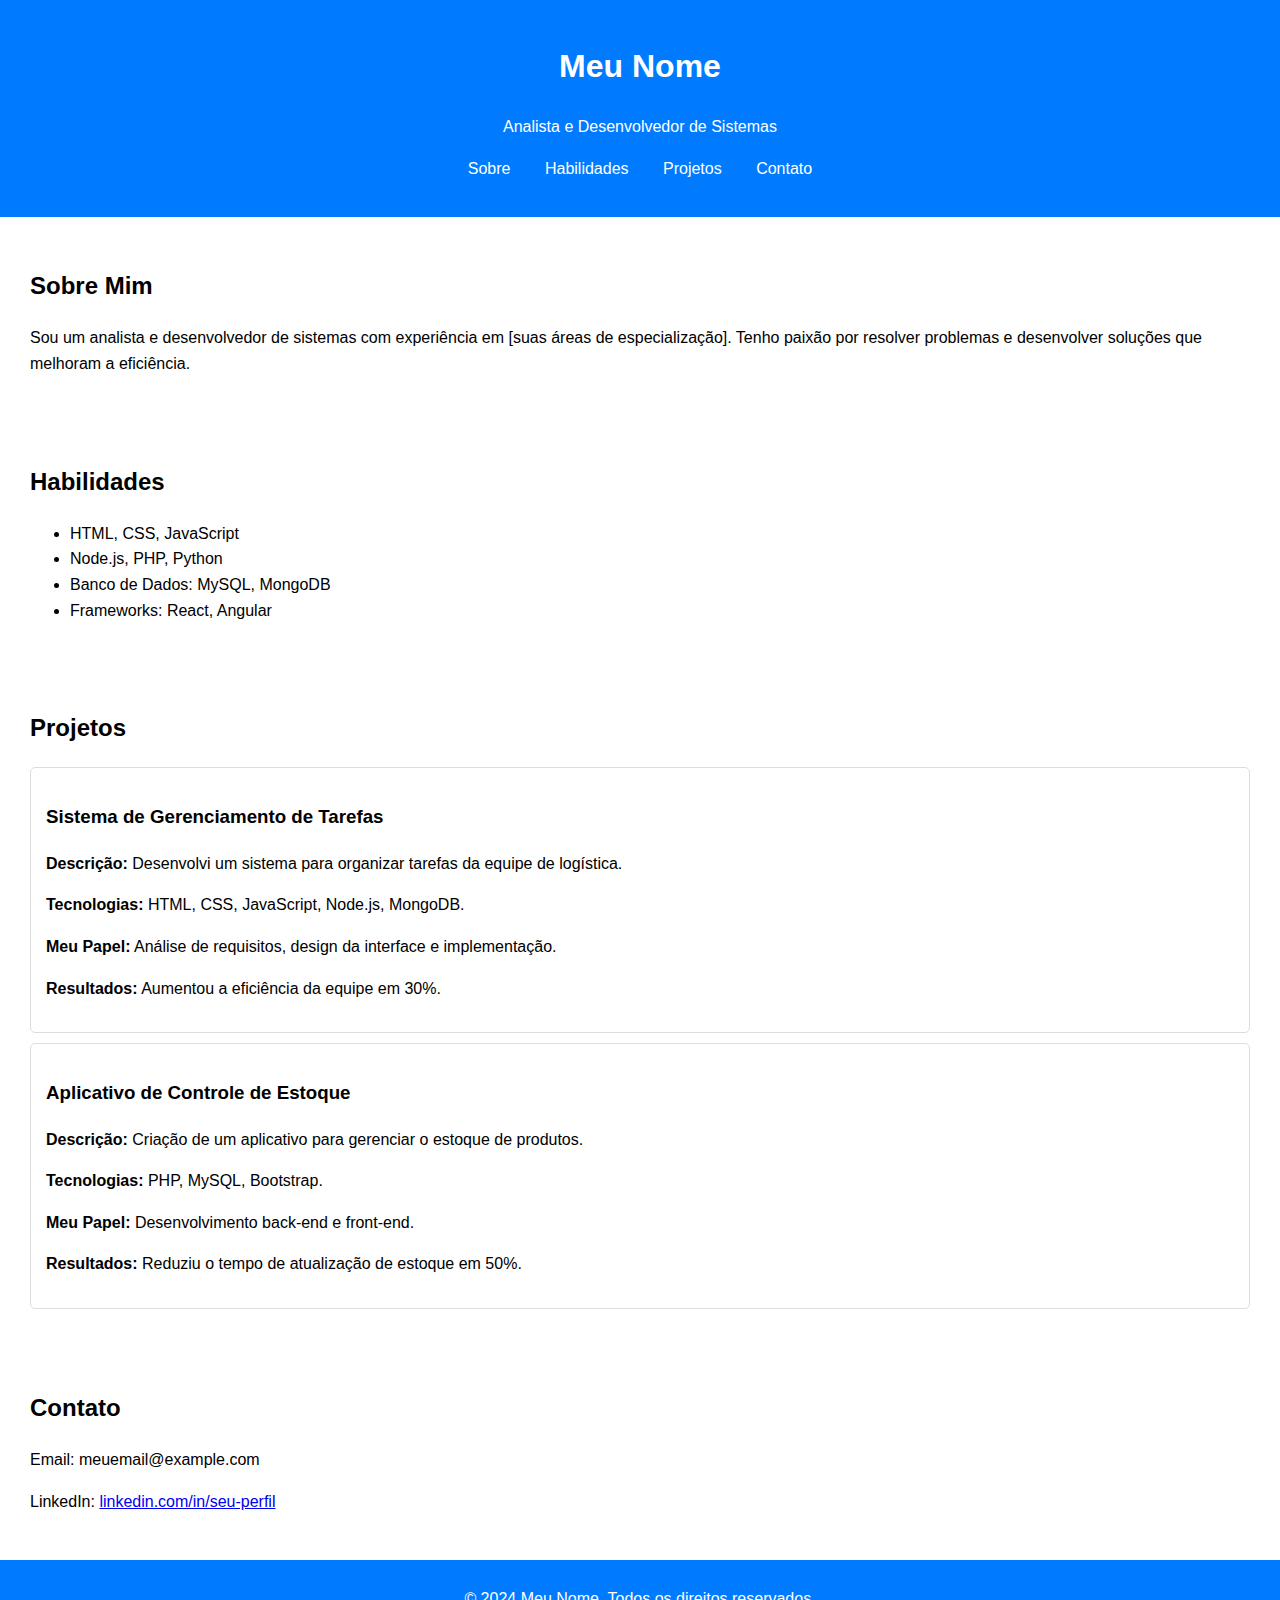
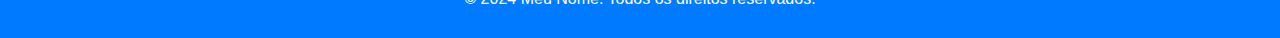
==== index.html @ 8dff975f "first commit" ====
<!DOCTYPE html>
<html lang="pt-BR">
<head>
    <meta charset="UTF-8">
    <meta name="viewport" content="width=device-width, initial-scale=1.0">
    <title>Meu Portfólio</title>
    <link rel="stylesheet" href="styles.css">
</head>
<body>
    <header>
        <h1>Meu Nome</h1>
        <p>Analista e Desenvolvedor de Sistemas</p>
        <nav>
            <ul>
                <li><a href="#sobre">Sobre</a></li>
                <li><a href="#habilidades">Habilidades</a></li>
                <li><a href="#projetos">Projetos</a></li>
                <li><a href="#contato">Contato</a></li>
            </ul>
        </nav>
    </header>

    <section id="sobre">
        <h2>Sobre Mim</h2>
        <p>Sou um analista e desenvolvedor de sistemas com experiência em [suas áreas de especialização]. Tenho paixão por resolver problemas e desenvolver soluções que melhoram a eficiência.</p>
    </section>

    <section id="habilidades">
        <h2>Habilidades</h2>
        <ul>
            <li>HTML, CSS, JavaScript</li>
            <li>Node.js, PHP, Python</li>
            <li>Banco de Dados: MySQL, MongoDB</li>
            <li>Frameworks: React, Angular</li>
        </ul>
    </section>

    <section id="projetos">
        <h2>Projetos</h2>
        <div class="projeto">
            <h3>Sistema de Gerenciamento de Tarefas</h3>
            <p><strong>Descrição:</strong> Desenvolvi um sistema para organizar tarefas da equipe de logística.</p>
            <p><strong>Tecnologias:</strong> HTML, CSS, JavaScript, Node.js, MongoDB.</p>
            <p><strong>Meu Papel:</strong> Análise de requisitos, design da interface e implementação.</p>
            <p><strong>Resultados:</strong> Aumentou a eficiência da equipe em 30%.</p>
        </div>
        <div class="projeto">
            <h3>Aplicativo de Controle de Estoque</h3>
            <p><strong>Descrição:</strong> Criação de um aplicativo para gerenciar o estoque de produtos.</p>
            <p><strong>Tecnologias:</strong> PHP, MySQL, Bootstrap.</p>
            <p><strong>Meu Papel:</strong> Desenvolvimento back-end e front-end.</p>
            <p><strong>Resultados:</strong> Reduziu o tempo de atualização de estoque em 50%.</p>
        </div>
    </section>

    <section id="contato">
        <h2>Contato</h2>
        <p>Email: meuemail@example.com</p>
        <p>LinkedIn: <a href="https://www.linkedin.com/in/seu-perfil" target="_blank">linkedin.com/in/seu-perfil</a></p>
    </section>

    <footer>
        <p>&copy; 2024 Meu Nome. Todos os direitos reservados.</p>
    </footer>
</body>
</html>
---- styles.css ----
body {
    font-family: Arial, sans-serif;
    line-height: 1.6;
    margin: 0;
    padding: 0;
}

header {
    background: #007BFF;
    color: #ffffff;
    padding: 20px 0;
    text-align: center;
}

nav ul {
    list-style: none;
    padding: 0;
}

nav ul li {
    display: inline;
    margin: 0 15px;
}

nav ul li a {
    color: #ffffff;
    text-decoration: none;
}

section {
    padding: 20px;
    margin: 10px;
}

.projeto {
    border: 1px solid #ddd;
    padding: 15px;
    margin: 10px 0;
    border-radius: 5px;
}

footer {
    text-align: center;
    padding: 10px 0;
    background: #007BFF;
    color: #ffffff;
}
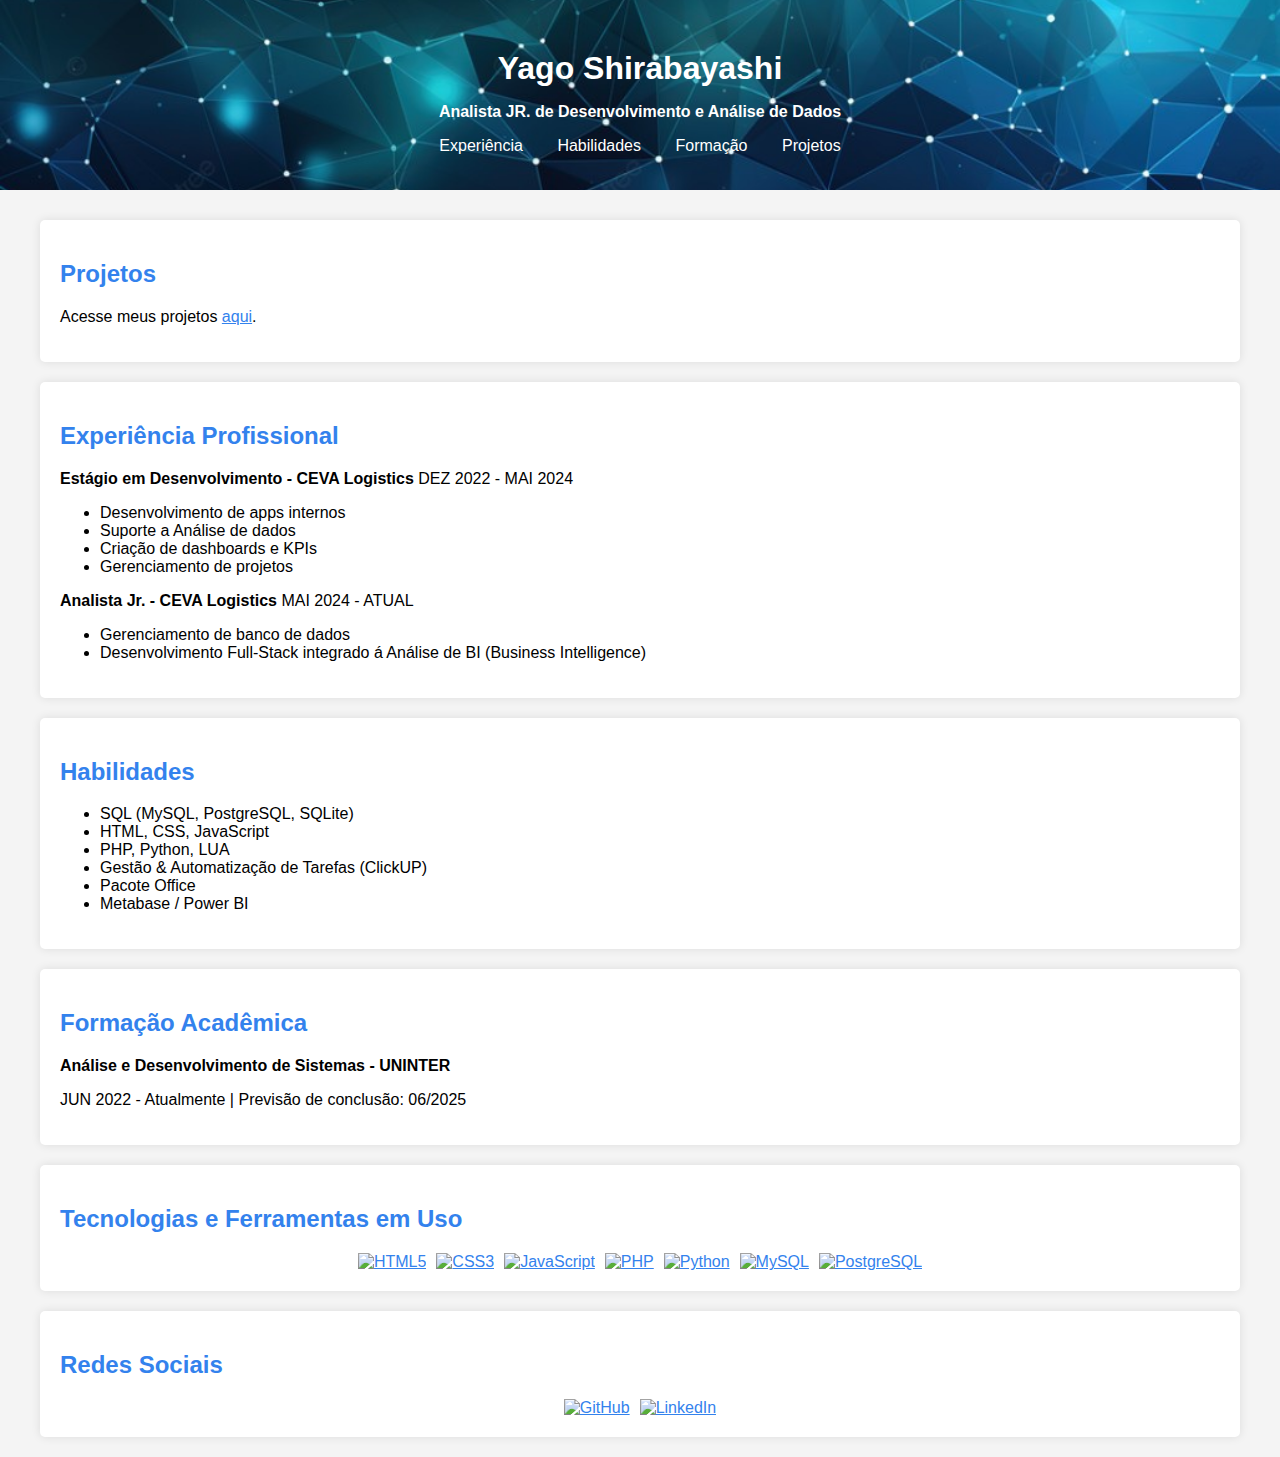
==== commit 36b4343d: "first commit" ====
--- a/index.html
+++ b/index.html
@@ -3,64 +3,111 @@
 <head>
     <meta charset="UTF-8">
     <meta name="viewport" content="width=device-width, initial-scale=1.0">
-    <title>Meu Portfólio</title>
+    <title>Portfólio de Yago Shirabayashi</title>
     <link rel="stylesheet" href="styles.css">
 </head>
 <body>
     <header>
-        <h1>Meu Nome</h1>
-        <p>Analista e Desenvolvedor de Sistemas</p>
-        <nav>
-            <ul>
-                <li><a href="#sobre">Sobre</a></li>
-                <li><a href="#habilidades">Habilidades</a></li>
-                <li><a href="#projetos">Projetos</a></li>
-                <li><a href="#contato">Contato</a></li>
-            </ul>
-        </nav>
+        <div class="container">
+            <h1>Yago Shirabayashi</h1>
+            <p><b>Analista JR. de Desenvolvimento e Análise de Dados</p></b>
+            <nav>
+                <ul>
+                    <li><a href="#experiencia">Experiência</a></li>
+                    <li><a href="#habilidades">Habilidades</a></li>
+                    <li><a href="#formacao">Formação</a></li>
+                    <li><a href="#projetos">Projetos</a></li>
+                </ul>
+            </nav>
+        </div>
     </header>
 
-    <section id="sobre">
-        <h2>Sobre Mim</h2>
-        <p>Sou um analista e desenvolvedor de sistemas com experiência em [suas áreas de especialização]. Tenho paixão por resolver problemas e desenvolver soluções que melhoram a eficiência.</p>
-    </section>
+    <main class="container">
+        <section id="projetos">
+            <h2>Projetos</h2>
+            <p>Acesse meus projetos <a href="projetos.html">aqui</a>.</p>
+        </section>
 
-    <section id="habilidades">
-        <h2>Habilidades</h2>
-        <ul>
-            <li>HTML, CSS, JavaScript</li>
-            <li>Node.js, PHP, Python</li>
-            <li>Banco de Dados: MySQL, MongoDB</li>
-            <li>Frameworks: React, Angular</li>
-        </ul>
-    </section>
+        <section id="experiencia">
+            <h2>Experiência Profissional</h2>
+            <div class="experiencia">
+                <div class="cargo">
+                    <b>Estágio em Desenvolvimento - CEVA Logistics</b>
+                    <span>DEZ 2022 - MAI 2024</span>
+                    <ul>
+                        <li>Desenvolvimento de apps internos</li>
+                        <li>Suporte a Análise de dados</li>
+                        <li>Criação de dashboards e KPIs</li>
+                        <li>Gerenciamento de projetos</li>
+                    </ul>
+                </div>
+                <div class="cargo">
+                    <b>Analista Jr. - CEVA Logistics</b>
+                    <span>MAI 2024 - ATUAL</span>
+                    <ul>
+                        <li>Gerenciamento de banco de dados</li>
+                        <li>Desenvolvimento Full-Stack integrado á Análise de BI (Business Intelligence)</li>
+                    </ul>
+                </div>
+            </div>
+        </section>
 
-    <section id="projetos">
-        <h2>Projetos</h2>
-        <div class="projeto">
-            <h3>Sistema de Gerenciamento de Tarefas</h3>
-            <p><strong>Descrição:</strong> Desenvolvi um sistema para organizar tarefas da equipe de logística.</p>
-            <p><strong>Tecnologias:</strong> HTML, CSS, JavaScript, Node.js, MongoDB.</p>
-            <p><strong>Meu Papel:</strong> Análise de requisitos, design da interface e implementação.</p>
-            <p><strong>Resultados:</strong> Aumentou a eficiência da equipe em 30%.</p>
-        </div>
-        <div class="projeto">
-            <h3>Aplicativo de Controle de Estoque</h3>
-            <p><strong>Descrição:</strong> Criação de um aplicativo para gerenciar o estoque de produtos.</p>
-            <p><strong>Tecnologias:</strong> PHP, MySQL, Bootstrap.</p>
-            <p><strong>Meu Papel:</strong> Desenvolvimento back-end e front-end.</p>
-            <p><strong>Resultados:</strong> Reduziu o tempo de atualização de estoque em 50%.</p>
+        <section id="habilidades">
+            <h2>Habilidades</h2>
+            <ul>
+                <li>SQL (MySQL, PostgreSQL, SQLite)</li>
+                <li>HTML, CSS, JavaScript</li>
+                <li>PHP, Python, LUA</li>
+                <li>Gestão & Automatização de Tarefas (ClickUP)</li>
+                <li>Pacote Office</li>
+                <li>Metabase / Power BI</li>
+            </ul>
+        </section>
+
+        <section id="formacao">
+            <h2>Formação Acadêmica</h2>
+            <p><strong>Análise e Desenvolvimento de Sistemas - UNINTER</strong></p>
+            <p>JUN 2022 - Atualmente | Previsão de conclusão: 06/2025</p>
+        </section>
+
+    <section id="tecnologias">
+        <h2>Tecnologias e Ferramentas em Uso</h2>
+        <div class="tecnologias-icons">
+            <a href="https://developer.mozilla.org/en-US/docs/Web/HTML" target="_blank" rel="noreferrer">
+                <img src="https://raw.githubusercontent.com/devicons/devicon/master/icons/html5/html5-original.svg" width="36" height="36" alt="HTML5" />
+            </a>
+            <a href="https://developer.mozilla.org/en-US/docs/Web/CSS" target="_blank" rel="noreferrer">
+                <img src="https://raw.githubusercontent.com/devicons/devicon/master/icons/css3/css3-original.svg" width="36" height="36" alt="CSS3" />
+            </a>
+            <a href="https://www.javascript.com" target="_blank" rel="noreferrer">
+                <img src="https://raw.githubusercontent.com/devicons/devicon/master/icons/javascript/javascript-original.svg" width="36" height="36" alt="JavaScript" />
+            </a>
+            <a href="https://www.php.net" target="_blank" rel="noreferrer">
+                <img src="https://raw.githubusercontent.com/devicons/devicon/master/icons/php/php-original.svg" width="36" height="36" alt="PHP" />
+            </a>
+            <a href="https://www.python.org" target="_blank" rel="noreferrer">
+                <img src="https://raw.githubusercontent.com/devicons/devicon/master/icons/python/python-original.svg" width="36" height="36" alt="Python" />
+            </a>
+            <a href="https://www.mysql.com" target="_blank" rel="noreferrer">
+                <img src="https://raw.githubusercontent.com/devicons/devicon/master/icons/mysql/mysql-original-wordmark.svg" width="36" height="36" alt="MySQL" />
+            </a>
+            <a href="https://www.postgresql.org" target="_blank" rel="noreferrer">
+                <img src="https://raw.githubusercontent.com/devicons/devicon/master/icons/postgresql/postgresql-original.svg" width="36" height="36" alt="PostgreSQL" />
+            </a>
         </div>
     </section>
 
-    <section id="contato">
-        <h2>Contato</h2>
-        <p>Email: meuemail@example.com</p>
-        <p>LinkedIn: <a href="https://www.linkedin.com/in/seu-perfil" target="_blank">linkedin.com/in/seu-perfil</a></p>
+    <section id="sociais">
+        <h2>Redes Sociais</h2>
+        <div class="sociais-icons">
+            <a href="https://github.com/YagoShira" target="_blank" rel="noreferrer">
+                <img src="https://github.githubassets.com/images/modules/logos_page/GitHub-Mark.png" width="32" height="32" alt="GitHub" />
+            </a>
+            <a href="https://www.linkedin.com/in/yago-shirabayashi" target="_blank" rel="noreferrer">
+                <img src="https://raw.githubusercontent.com/danielcranney/readme-generator/main/public/icons/socials/linkedin.svg" width="32" height="32" alt="LinkedIn" />
+            </a>
+        </div>
     </section>
-
-    <footer>
-        <p>&copy; 2024 Meu Nome. Todos os direitos reservados.</p>
-    </footer>
+</main>
 </body>
 </html>
--- a/styles.css
+++ b/styles.css
@@ -1,15 +1,31 @@
 body {
     font-family: Arial, sans-serif;
-    line-height: 1.6;
     margin: 0;
     padding: 0;
+    background-color: #f4f4f4;
 }
 
 header {
-    background: #007BFF;
-    color: #ffffff;
-    padding: 20px 0;
+    background: url('header.jpg') no-repeat center center/cover;
+    color: white;
+    padding: 20px;
     text-align: center;
+    height: 150px;
+}
+
+.container {
+    margin-top: 30px !important;
+    max-width: 1200px;
+    margin: 0 auto;
+    padding: 0 20px;
+}
+
+h1 {
+    margin: 0;
+}
+
+nav {
+    margin-top: 10px;
 }
 
 nav ul {
@@ -23,25 +39,46 @@
 }
 
 nav ul li a {
-    color: #ffffff;
+    color: white;
     text-decoration: none;
 }
 
 section {
+    margin: 20px 0;
     padding: 20px;
-    margin: 10px;
+    background: white;
+    border-radius: 5px;
+    box-shadow: 0 0 10px rgba(0, 0, 0, 0.1);
 }
 
-.projeto {
-    border: 1px solid #ddd;
-    padding: 15px;
-    margin: 10px 0;
-    border-radius: 5px;
+h2 {
+    color: #3382ed;
+}
+
+h3 {
+    color: #485ccc;
+}
+
+.tecnologias-icons, .sociais-icons {
+    display: flex;
+    gap: 10px;
+    justify-content: center;
+    margin-top: 20px;
+}
+
+.tecnologias-icons a img, .sociais-icons a img {
+    width: 36px;
+    height: 36px;
 }
 
 footer {
     text-align: center;
-    padding: 10px 0;
-    background: #007BFF;
-    color: #ffffff;
+    margin: 20px 0;
+    padding: 8px;
+    background: #171717;
+    color: white;
 }
+
+a {
+    color: #3382ed;
+}
